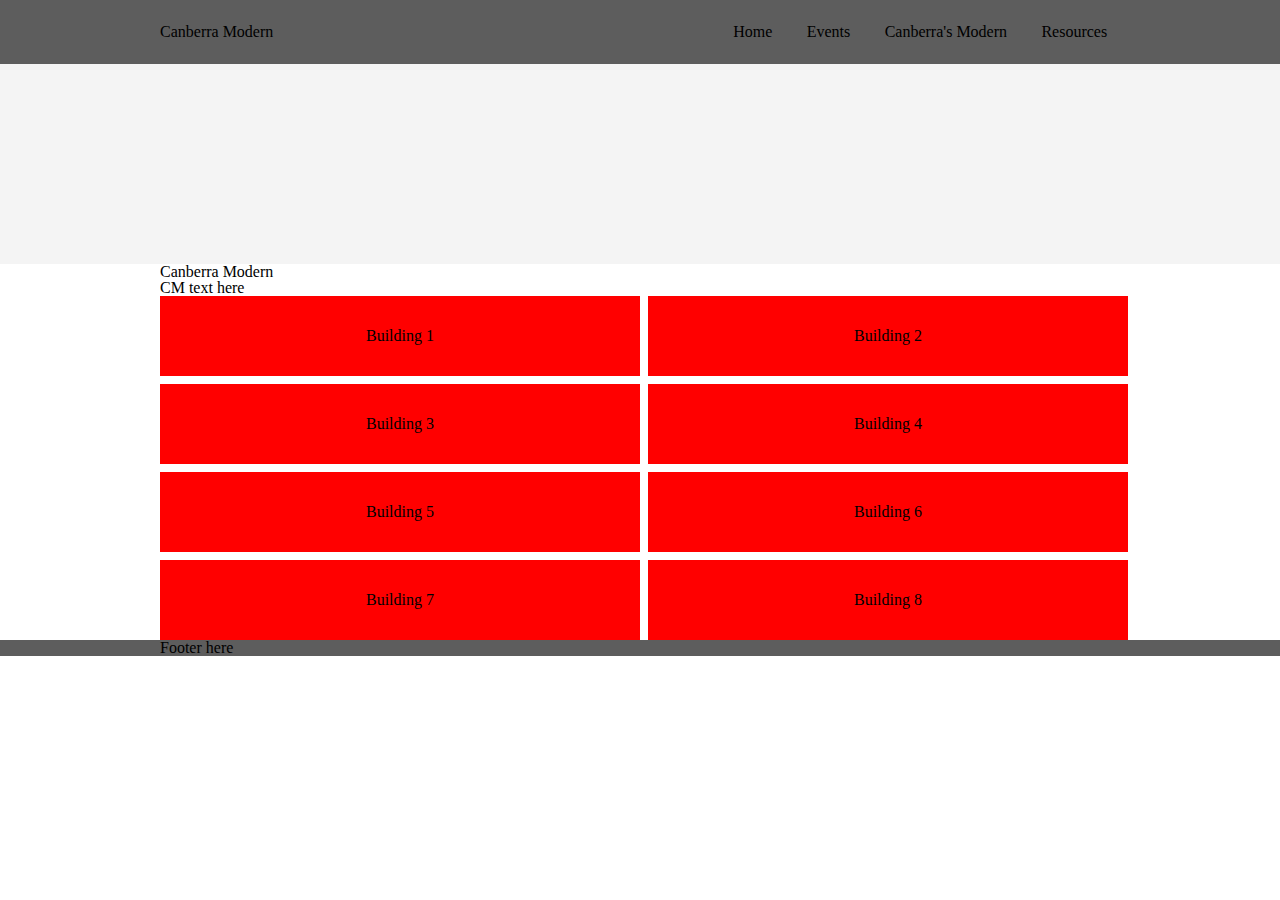
==== index.html @ 5932bfdd "Basic site layout" ====
<!DOCTYPE html>
<html lang="en">
    <head>
        <title>Clara's Website</title>
        <meta charset="utf-8">
        <meta name="viewport" content="width=device-width, initial-scale=1.0">
        <link rel="stylesheet" href="assets/css/reset.css" />
        <link rel="stylesheet" href="assets/css/styles.css" />
    </head>

    <body>
        <header>
            <div class="inner">
                <h1>Canberra Modern</h1>
                <nav>
                     <ul>
                        <li><a href="index.html">Home</a></li>
                        <li><a href="events.html">Events</a></li>
                        <li><a href="modern.html">Canberra's Modern</a></li>
                        <li><a href="resources.html">Resources</a></li>
                     </ul>
                </nav>
            </div>
        </header>

        <div class="hero">
            <!--set image in css later-->
        

        </div>

        <main>
            <div class="inner">
                <div>
                    <h2>Canberra Modern</h2>
                    <p>CM text here</p>
                </div>

                <aside>
                    <!-- images here-->
                </aside>

                <div class="gallery">
                    <div><h3>Building 1</h3></div>
                    <div><h3>Building 2</h3></div>
                    <div><h3>Building 3</h3></div>
                    <div><h3>Building 4</h3></div>
                    <div><h3>Building 5</h3></div>
                    <div><h3>Building 6</h3></div>
                    <div><h3>Building 7</h3></div>
                    <div><h3>Building 8</h3></div>

                </div>
            </div>
        </main>

        <footer>
            <div class="inner">
              <p>Footer here</p>
            </div>
        </footer>

    </body>
---- assets/css/styles.css ----
/* adjust display of header using  */

header {
    background: #5d5d5d;

}

header nav ul li {
    display: inline;
    margin-left: 0.3em;
}

header nav ul li a {
    color: black;
    text-decoration: none;
    padding: 0.5em 0.8em;
}
header nav ul li a:hover{
    background: darkgray;
    color: white;
}

header .inner{
    display: flex;
    justify-content: space-between;
    gap: 1em;
    height: 4em;
    align-items: center;
}
.inner {
    width: 75%;
    margin: 0 auto;
}

.hero{
    background: #f4f4f4;
    min-height: 200px;
}

/* CSS grid  */

.gallery{
    display: grid;
    grid-template-columns:50% 50%;
    gap: 0.5em;
}

.gallery div{
    display: flex;
    background: red;
    min-height: 5em;
    justify-content: center;
    align-items: center;
}
.gallery h3{
    text-align: center;

}

footer {
    background: #5d5d5d;

}
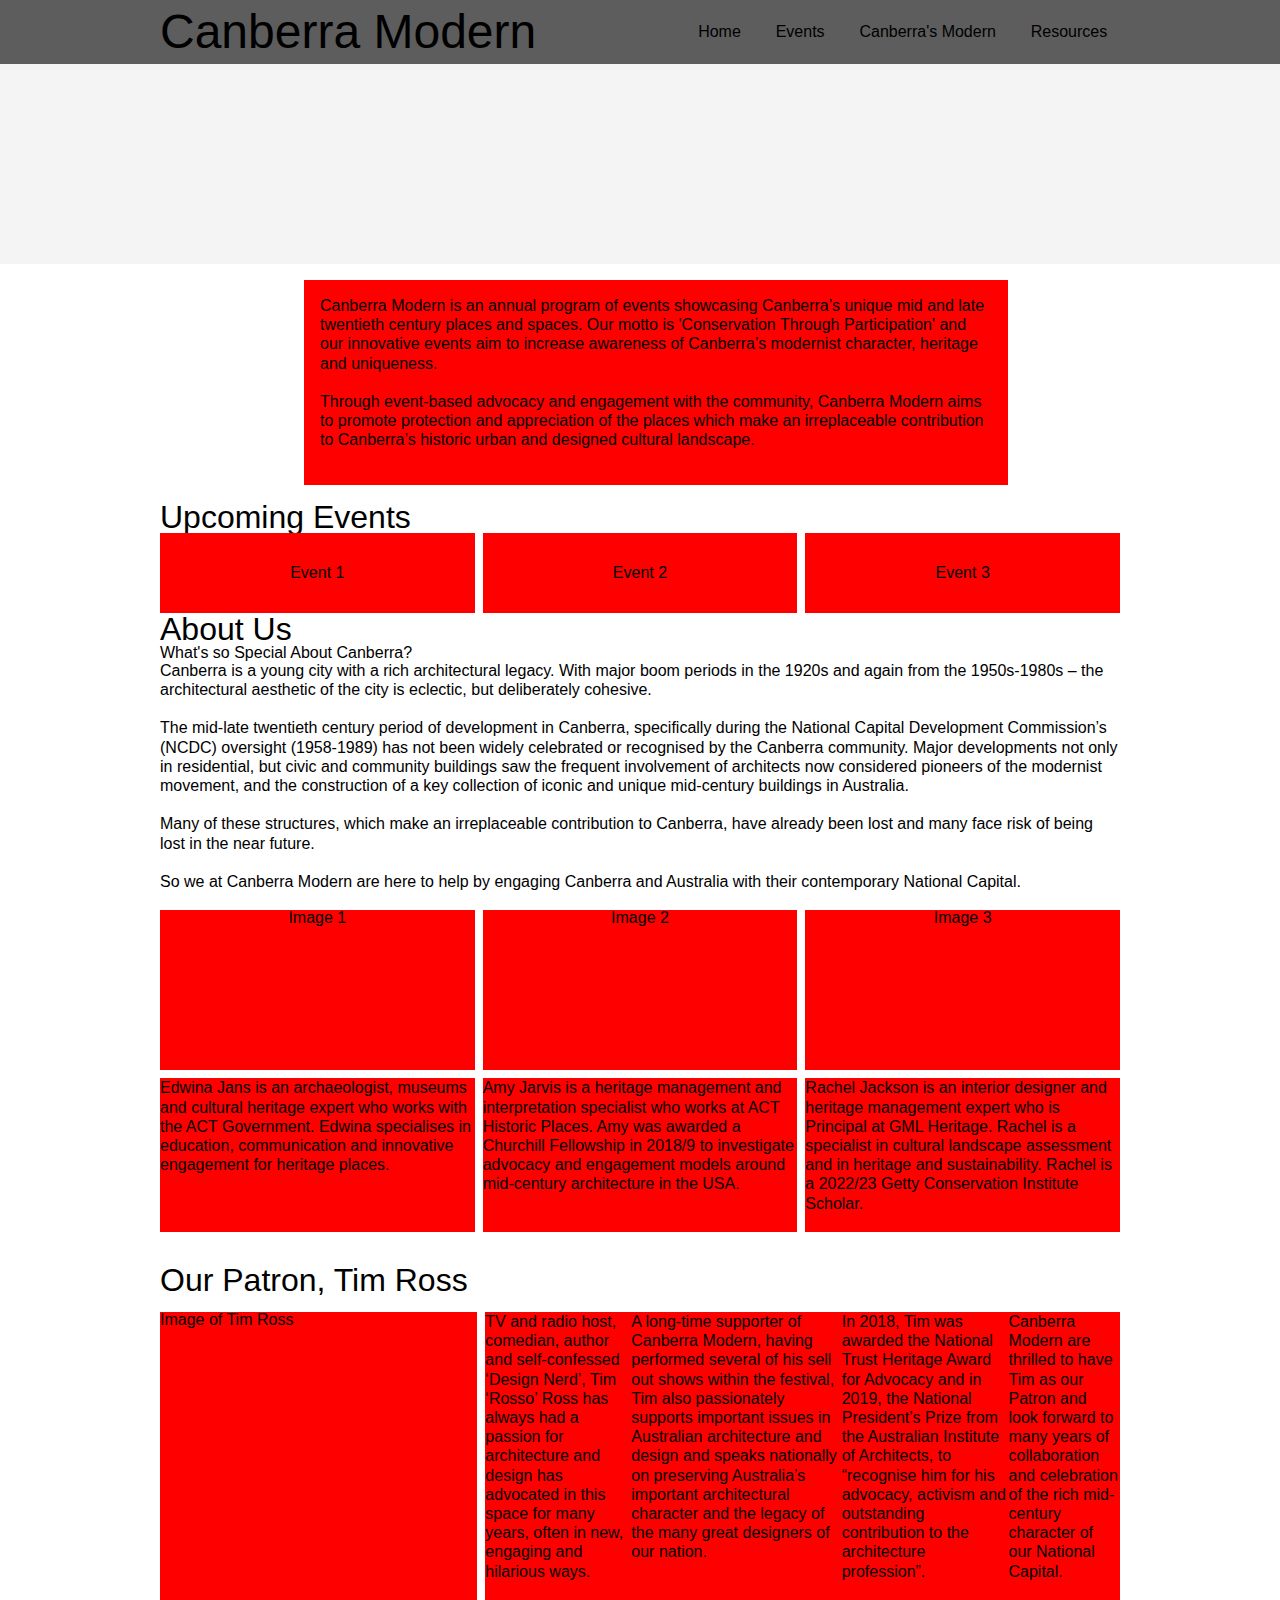
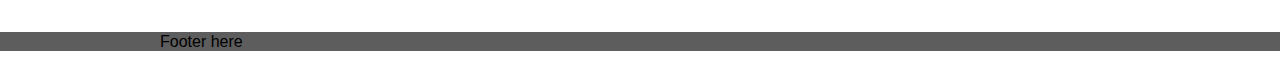
==== commit f8886ccc: "Week 7 class" ====
--- a/index.html
+++ b/index.html
@@ -22,7 +22,7 @@
                 </nav>
             </div>
         </header>
-
+                            <!-- I would Like these to be rounded corner buttons rather than boxes -->
         <div class="hero">
             <!--set image in css later-->
         
@@ -31,25 +31,97 @@
 
         <main>
             <div class="inner">
-                <div>
-                    <h2>Canberra Modern</h2>
-                    <p>CM text here</p>
+                <div class="overview">
+                    <p>Canberra Modern is an annual program of events showcasing Canberra’s 
+                        unique mid and late twentieth century places and spaces. Our motto is 
+                        'Conservation Through Participation' and our innovative events aim to 
+                        increase awareness of Canberra’s modernist character, heritage and uniqueness.</p>
+                    <p>Through event-based advocacy and engagement with the community, Canberra Modern 
+                        aims to promote protection and appreciation of the places which make an 
+                        irreplaceable contribution to Canberra’s historic urban and designed 
+                        cultural landscape. </p>
                 </div>
 
-                <aside>
-                    <!-- images here-->
-                </aside>
+                
+                
+                <div>
+                    <h2>Upcoming Events</h2>
+                </div>
+
 
                 <div class="gallery">
-                    <div><h3>Building 1</h3></div>
-                    <div><h3>Building 2</h3></div>
-                    <div><h3>Building 3</h3></div>
-                    <div><h3>Building 4</h3></div>
-                    <div><h3>Building 5</h3></div>
-                    <div><h3>Building 6</h3></div>
-                    <div><h3>Building 7</h3></div>
-                    <div><h3>Building 8</h3></div>
+                    <div><h3>Event 1</h3></div>
+                    <div><h3>Event 2</h3></div>
+                    <div><h3>Event 3</h3></div>
 
+                </div>
+                
+                <div class="about">
+                    <h2>About Us</h2>
+                    <h3>What's so Special About Canberra?</h3>
+                    <p>Canberra is a young city with a rich architectural legacy. With major boom periods 
+                        in the 1920s and again from the 1950s-1980s – the architectural aesthetic of the 
+                        city is eclectic, but deliberately cohesive.</p>
+                    <p>The mid-late twentieth century period of development in Canberra, specifically 
+                        during the National Capital Development Commission’s (NCDC) oversight (1958-1989) 
+                        has not been widely celebrated or recognised by the Canberra community.  
+                        Major developments not only in residential, but civic and community buildings saw 
+                        the frequent involvement of architects now considered pioneers of the modernist 
+                        movement, and the construction of a key collection of iconic and unique mid-century 
+                        buildings in Australia.</p>
+                    <p>Many of these structures, which make an irreplaceable contribution to Canberra, 
+                        have already been lost and many face risk of being lost in the near future.</p>
+                    <p>So we at Canberra Modern are here to help by engaging Canberra and Australia 
+                        with their contemporary National Capital.</p>
+                        
+                    </div>
+
+                
+
+                <div class="who">
+                    <div><h3>Image 1</h3></div>
+                    <div><h3>Image 2</h3></div>
+                    <div><h3>Image 3</h3></div>
+                    <div><p>Edwina Jans is an archaeologist, museums and cultural heritage expert who 
+                        works with the ACT Government. Edwina specialises in education, communication 
+                        and innovative engagement for heritage places.</p></div>
+                    
+                    <div><p>Amy Jarvis is a heritage management and interpretation specialist who works 
+                        at ACT Historic Places. Amy was awarded a Churchill Fellowship in 2018/9 to 
+                        investigate advocacy and engagement models around mid-century architecture in 
+                        the USA. </p></div>
+
+                    <div><p>Rachel Jackson is an interior designer and heritage management expert who 
+                        is Principal at GML Heritage. Rachel is a specialist in cultural landscape 
+                        assessment and in heritage and sustainability. Rachel is a 2022/23 Getty Conservation 
+                        Institute Scholar.</p></div>
+                </div>
+
+
+                <h2>Our Patron, Tim Ross</h2>
+                <div class="patron">
+                    
+                    <div><h3>Image of Tim Ross</h3></div>
+                    <div><p>TV and radio host, comedian, author and self-confessed ‘Design Nerd’, 
+                        Tim ‘Rosso’ Ross has always had a passion for architecture and design has 
+                        advocated in this space for many years, often in new, engaging and hilarious ways. </p>
+                        
+                    <p>A long-time supporter of Canberra Modern, having performed several of his sell 
+                        out shows within the festival, Tim also passionately supports important issues in 
+                        Australian architecture and design and speaks nationally on preserving Australia’s 
+                        important architectural character and the legacy of the many great designers of 
+                        our nation. </p>
+
+                    <p>In 2018, Tim was awarded the National Trust Heritage Award for Advocacy and in 2019, 
+                        the National President’s Prize from the Australian Institute of Architects, to 
+                        “recognise him for his advocacy, activism and outstanding contribution to the 
+                        architecture profession”.</p>
+                        
+                        
+                        
+                    <p>Canberra Modern are thrilled to have Tim as our Patron and look forward to many years 
+                        of collaboration and celebration of the rich mid-century character of our National Capital. </p></div>
+                <!-- Why is this going into columns??? -->
                 </div>
             </div>
         </main>
--- a/assets/css/styles.css
+++ b/assets/css/styles.css
@@ -1,5 +1,22 @@
-/* adjust display of header using  */
+/* adjust display of header */
+body{
+    font-size: 16px;
+    font-family: helvetica;
+}
+h1{
+    font-size: 3em;
 
+}
+
+h2{
+    font-size: 2em;
+}
+
+p{
+    font-size: 1em;
+    line-height: 1.2em;
+    margin-bottom: 1.2em;
+}
 header {
     background: #5d5d5d;
 
@@ -32,6 +49,22 @@
     margin: 0 auto;
 }
 
+.overview{
+    background: red;
+    width: 70%;
+    margin: 1em 15%;
+    padding: 1em;
+    justify-content: center;
+    align-items: center;
+}
+
+aside {
+    width: 40%;
+    padding-left: 0.5rem;
+    margin-left: 0.5rem;
+    float: right;
+}
+
 .hero{
     background: #f4f4f4;
     min-height: 200px;
@@ -41,7 +74,7 @@
 
 .gallery{
     display: grid;
-    grid-template-columns:50% 50%;
+    grid-template-columns: 1fr 1fr 1fr;
     gap: 0.5em;
 }
 
@@ -57,7 +90,46 @@
 
 }
 
+.who {
+    display: grid;
+    grid-template-columns: 1fr 1fr 1fr;
+    gap:0.5em;;
+    margin-bottom:2em;
+}
+.who div{
+    display: flex;
+    background: red;
+    min-height: 5em;
+    justify-content: center;
+
+}
+.who h3{
+    min-height: 10em;
+}
+
+.patron{
+    display: grid;
+    grid-template-columns: 1fr 2fr;
+    gap:0.5em;;
+    margin-bottom:2em;
+    margin-top:1em;
+}
+.patron div{
+    display: flex;
+    background: red;
+    min-height: 5em;
+}
+
 footer {
     background: #5d5d5d;
 
+}
+
+/* media queries    
+This defines how the site changes when the screen size is changed */
+
+@media screen and (max-width: 48em) {
+    .gallery{
+        grid-template-columns: 100%;
+    }
 }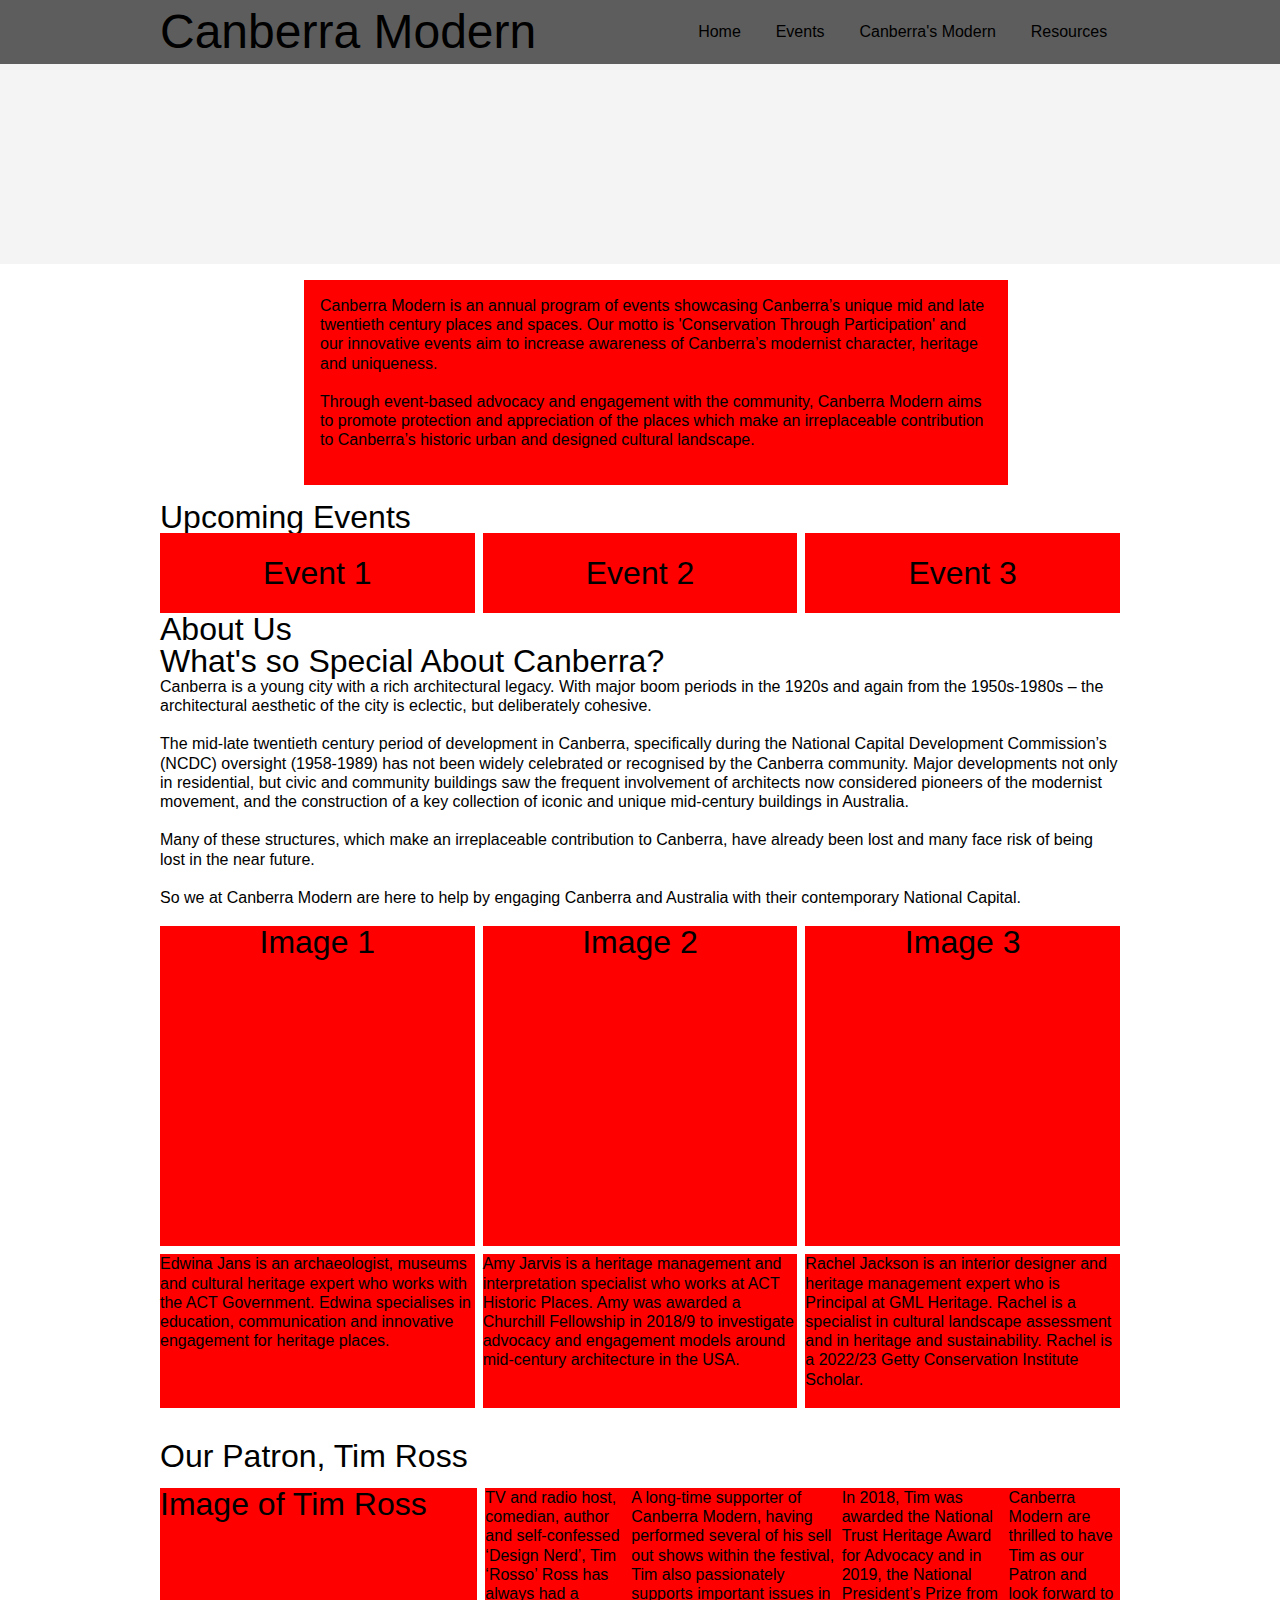
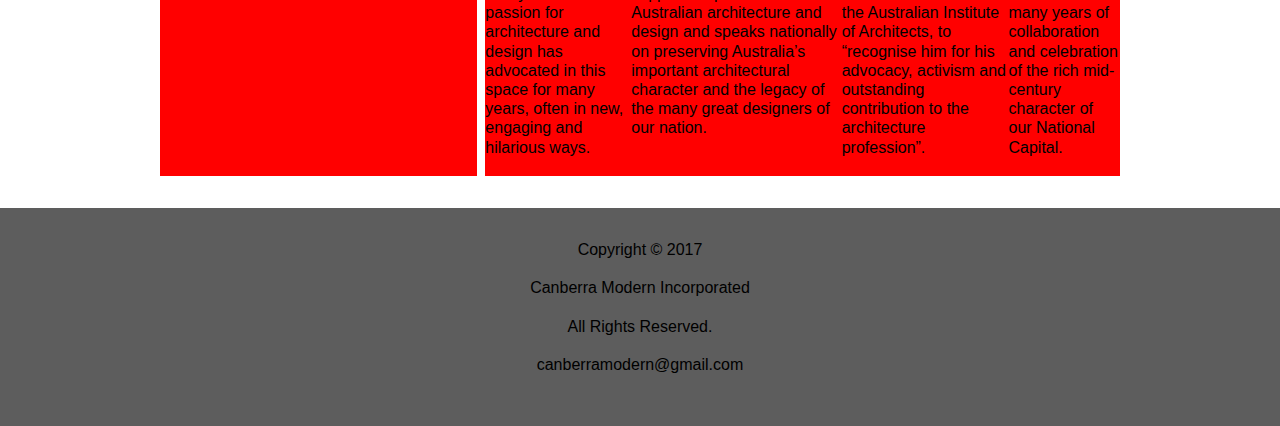
==== commit d7e82297: "Week 9 Class" ====
--- a/index.html
+++ b/index.html
@@ -49,7 +49,7 @@
                 </div>
 
 
-                <div class="gallery">
+                <div class="eventsgallery">
                     <div><h3>Event 1</h3></div>
                     <div><h3>Event 2</h3></div>
                     <div><h3>Event 3</h3></div>
@@ -128,7 +128,14 @@
 
         <footer>
             <div class="inner">
-              <p>Footer here</p>
+                <div class="footercontents">
+                    <div>
+                        <p>Copyright © 2017</p>
+                        <p>Canberra Modern Incorporated</p>     
+                        <p>All Rights Reserved.</p>
+                        <p>canberramodern@gmail.com</p>
+                    </div>
+                </div>
             </div>
         </footer>
 
--- a/assets/css/styles.css
+++ b/assets/css/styles.css
@@ -12,11 +12,23 @@
     font-size: 2em;
 }
 
+h3{
+    font-size: 2em;
+}
+
+h4{
+    font-size: 1.2em;
+    font-weight: bold;
+}
+
 p{
     font-size: 1em;
     line-height: 1.2em;
     margin-bottom: 1.2em;
 }
+.eventsheader h3{
+    font-weight: bold;
+}
 header {
     background: #5d5d5d;
 
@@ -35,6 +47,9 @@
 header nav ul li a:hover{
     background: darkgray;
     color: white;
+}
+.currentpage a{
+    text-decoration: underline;
 }
 
 header .inner{
@@ -72,13 +87,13 @@
 
 /* CSS grid  */
 
-.gallery{
+.eventsgallery{
     display: grid;
     grid-template-columns: 1fr 1fr 1fr;
     gap: 0.5em;
 }
 
-.gallery div{
+.eventsgallery div{
     display: flex;
     background: red;
     min-height: 5em;
@@ -107,7 +122,7 @@
     min-height: 10em;
 }
 
-.patron{
+.patron{ 
     display: grid;
     grid-template-columns: 1fr 2fr;
     gap:0.5em;;
@@ -124,6 +139,175 @@
     background: #5d5d5d;
 
 }
+
+.footercontents{
+    text-align: center;
+    padding-top: 2em;
+    padding-bottom: 2em;
+}
+.upcomingevents{
+    text-align: right;
+    padding-right: 1em;
+}
+.pastevents{
+    text-align: left;
+    padding-left: 1em;
+}
+.eventsheader{
+    display: grid;
+    grid-template-columns: 1fr 1fr;
+    
+}
+
+.currenteventsheader a:link {
+    padding: 1em;
+    text-decoration: none;
+    color: black;
+}
+.currenteventsheader a:visited{
+    padding: 1em;
+    text-decoration: none;
+    color: black;
+}
+
+.othereventsheader a:link {
+    text-decoration: none;
+    padding: 1em;
+    color: rgb(175, 175, 175);
+}
+.othereventsheader a:visited{
+    text-decoration: none;
+    padding: 1em;
+    color: rgb(175, 175, 175);
+}
+.othereventsheader a:hover {
+    text-decoration: none;
+    padding: 1em;
+    color: black;
+}
+
+
+.eventsboxes{
+    display: grid;
+    gap: 1em;
+}
+
+.eventinfobox1{
+    display: grid;
+    grid-template-columns: 1fr 2fr;
+    min-height: 5em;
+    gap: 1em;
+    padding-top: 2em;
+
+}
+.eventinfobox1 img{
+    max-width: 100%;
+}
+
+.booknowbutton{
+    color: black;
+    text-decoration: none;
+    padding-top: 1em;
+    max-width: 10em;
+    max-height: 5em;
+    text-align: center;
+    justify-content: Center;
+    background-color: teal;
+}
+
+
+
+.gallery {
+    display: grid;
+    /* try using different units here... */
+    /* if 4 values = 4 columns */
+    grid-template-columns: 1fr 1fr 1fr 1fr;  
+    column-gap:.5em;
+    row-gap: 1em;
+    margin: 2em 0;
+}
+/* make the boxes look nice */
+.gallery div {
+    background-color: #a88f8f;
+    min-height: 10em;
+    display: flex;
+    align-items: center;
+    justify-content: center; 
+}
+
+/* set a background image on one of the boxes */
+.gallery .library {
+    background-image: url(../images/library.jpg);
+    background-repeat: no-repeat;
+    background-size: cover;
+    /* removes grayscale */
+    filter:grayscale(0);
+/* position the text in the box */
+}
+.gallery .callam {
+    background-image: url(../images/callam.jpg);
+    background-repeat: no-repeat;
+    background-size: cover;
+    /* removes grayscale */
+    filter:grayscale(0);
+}
+.gallery .universityhouse {
+    background-image: url(../images/university-house.jpg);
+    background-repeat: no-repeat;
+    background-size: cover;
+    /* removes grayscale */
+    filter:grayscale(0);
+/* position the text in the box */
+}
+.gallery .churchill {
+    background-image: url(../images/churchill.jpg);
+    background-repeat: no-repeat;
+    background-size: cover;
+    /* removes grayscale */
+    filter:grayscale(0);
+/* position the text in the box */
+}
+.gallery .urambi {
+    background-image: url(../images/urambi.jpg);
+    background-repeat: no-repeat;
+    background-size: cover;
+    /* removes grayscale */
+    filter:grayscale(0);
+/* position the text in the box */
+}
+.gallery .giralang {
+    background-image: url(../images/giralang.jpg);
+    background-repeat: no-repeat;
+    background-size: cover;
+    /* removes grayscale */
+    filter:grayscale(0);
+/* position the text in the box */
+}
+
+
+
+.gallery h3 {
+    color: #000000;
+    text-align: center;
+    /* hide the text */
+    display: none;
+}
+.gallery div:hover {
+    /* add a grayscale flter */
+    filter:grayscale(0.8);
+    opacity: 50%;
+}
+/* trying to make the image opacity 50% but not the text??? */
+.gallery div:hover h3 {
+    /* make the text visible again on hovers */
+    display: block;
+    opacity: 200%;
+}
+
+#resourcestitle{
+    padding-top: 2em;
+}
+
 
 /* media queries    
 This defines how the site changes when the screen size is changed */
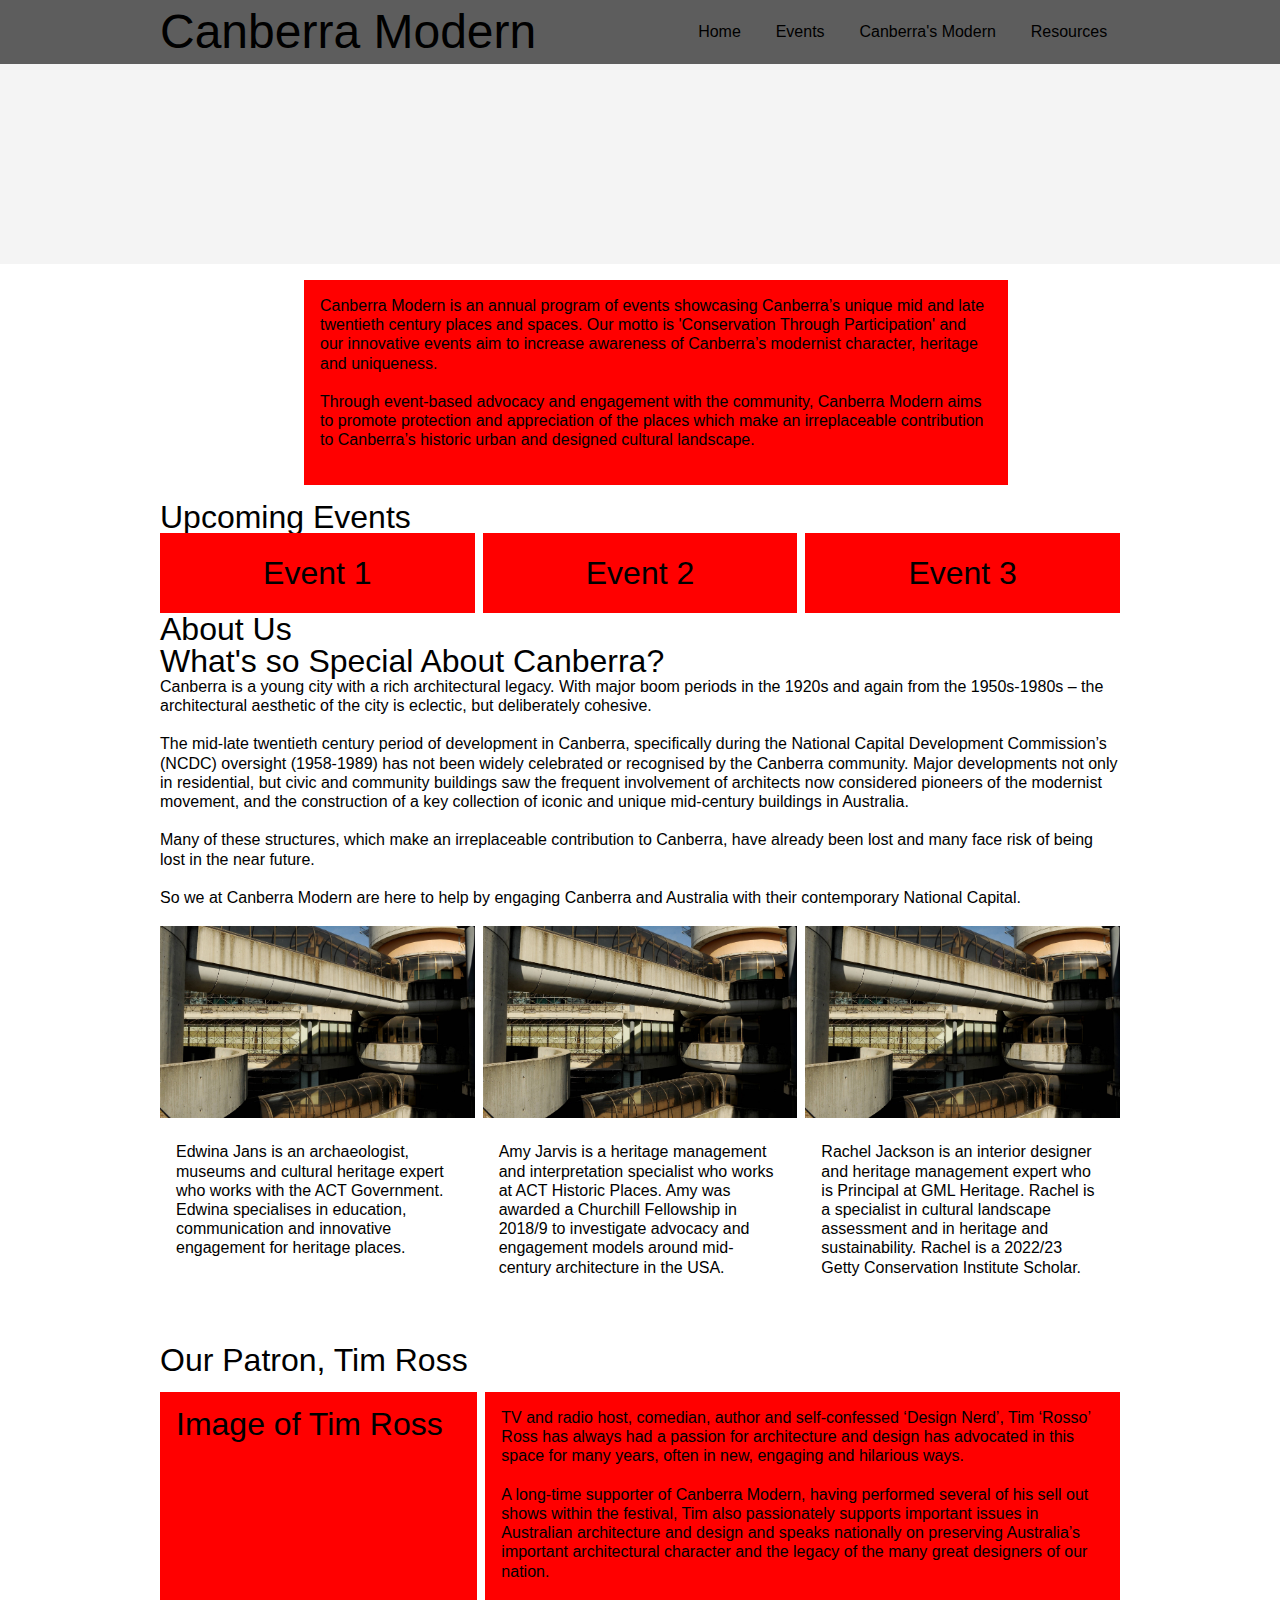
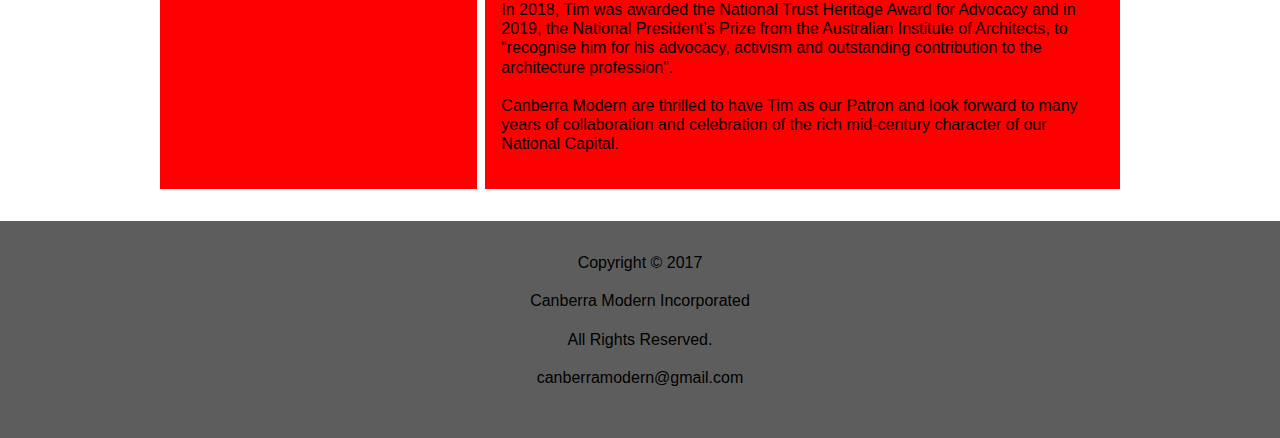
==== commit 9b8d9fbf: "Ben's tweaks" ====
--- a/index.html
+++ b/index.html
@@ -79,9 +79,9 @@
                 
 
                 <div class="who">
-                    <div><h3>Image 1</h3></div>
-                    <div><h3>Image 2</h3></div>
-                    <div><h3>Image 3</h3></div>
+                    <div class="photo edwina"></div>
+                    <div class="photo amy"></div>
+                    <div class="photo rachel"></div>
                     <div><p>Edwina Jans is an archaeologist, museums and cultural heritage expert who 
                         works with the ACT Government. Edwina specialises in education, communication 
                         and innovative engagement for heritage places.</p></div>
--- a/assets/css/styles.css
+++ b/assets/css/styles.css
@@ -111,15 +111,29 @@
     gap:0.5em;;
     margin-bottom:2em;
 }
-.who div{
+.who div {
     display: flex;
-    background: red;
+    /* background: red; */
     min-height: 5em;
     justify-content: center;
+    padding: 1em;
 
 }
 .who h3{
     min-height: 10em;
+}
+.who div.photo {
+    background-size: cover;
+    min-height: 10em;
+}
+.edwina {
+    background-image: url(../images/callam.jpg);
+}
+.amy {
+    background-image: url(../images/callam.jpg);
+}
+.rachel {
+    background-image: url(../images/callam.jpg);
 }
 
 .patron{ 
@@ -130,9 +144,10 @@
     margin-top:1em;
 }
 .patron div{
-    display: flex;
+    /* display: flex; */
     background: red;
     min-height: 5em;
+    padding: 1em;
 }
 
 footer {
@@ -214,7 +229,19 @@
     justify-content: Center;
     background-color: teal;
 }
-
+.button {
+    color: black;
+    text-decoration: none;
+    padding: 1em;
+
+    text-align: center;
+    background-color: teal;
+    border-radius: 100px;
+}
+.button:hover {
+    background: red;
+    color: #ffffff;
+}
 
 
 .gallery {
@@ -225,6 +252,12 @@
     column-gap:.5em;
     row-gap: 1em;
     margin: 2em 0;
+}
+.gallery a {
+    display: block;
+    width: 100%;
+    height: 100%;
+    text-decoration: none;
 }
 /* make the boxes look nice */
 .gallery div {
@@ -294,14 +327,14 @@
 }
 .gallery div:hover {
     /* add a grayscale flter */
-    filter:grayscale(0.8);
-    opacity: 50%;
+    /* filter:grayscale(0.8); */
+    /* opacity: 50%; */
 }
 /* trying to make the image opacity 50% but not the text??? */
 .gallery div:hover h3 {
     /* make the text visible again on hovers */
     display: block;
-    opacity: 200%;
+    /* opacity: 200%; */
 }
 
 #resourcestitle{
